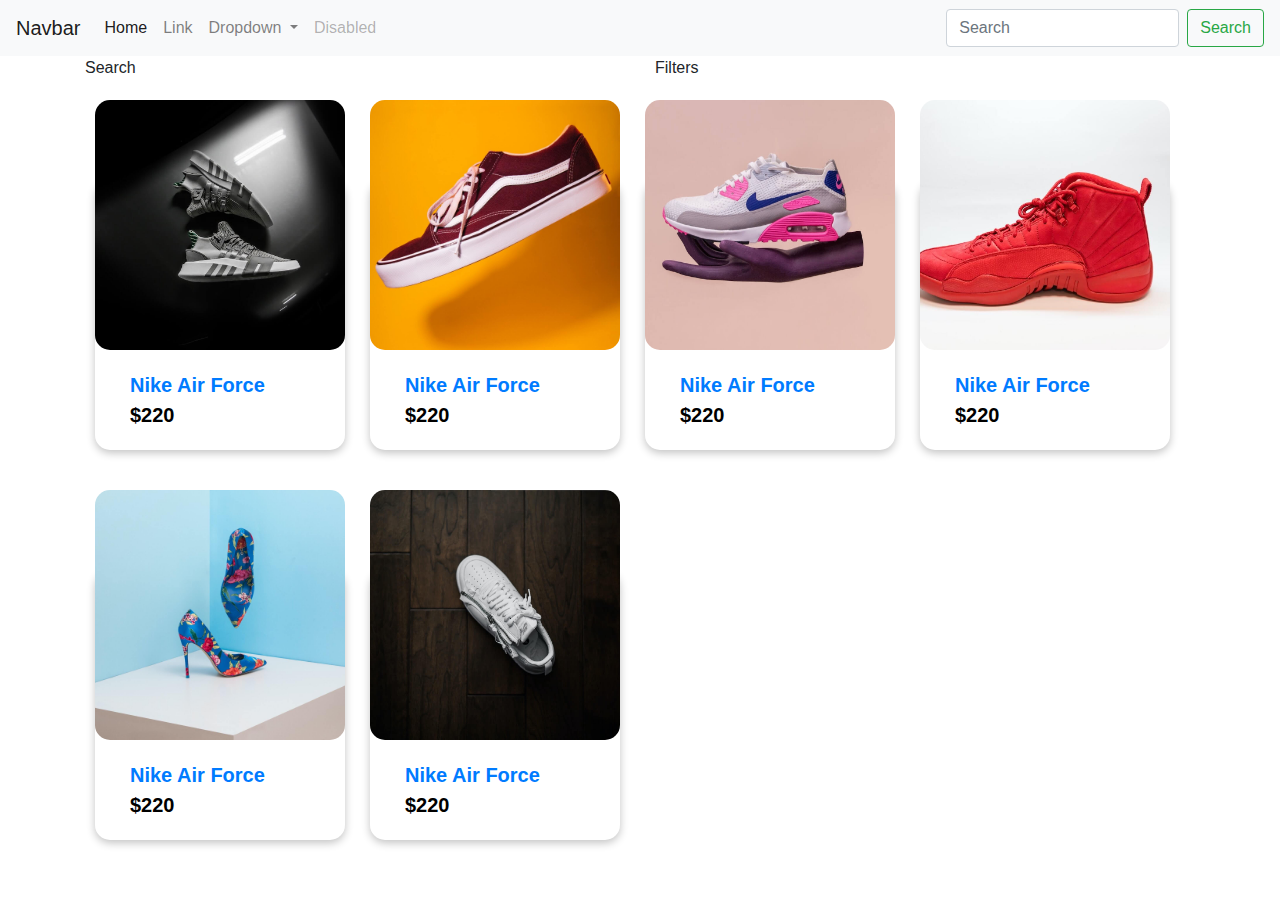
==== index.html @ 08190706 "first commit" ====
<!DOCTYPE html>
<html lang="en">
<head>
    <meta charset="UTF-8">
    <meta http-equiv="X-UA-Compatible" content="IE=edge">
    <meta name="viewport" content="width=device-width, initial-scale=1.0">
    <title>Document</title>
</head>
<!-- css -->
<link rel="stylesheet" href="./style.css">
<link rel="stylesheet" href="https://cdn.jsdelivr.net/npm/bootstrap@4.0.0/dist/css/bootstrap.min.css" integrity="sha384-Gn5384xqQ1aoWXA+058RXPxPg6fy4IWvTNh0E263XmFcJlSAwiGgFAW/dAiS6JXm" crossorigin="anonymous">
<body>
    <nav class="navbar navbar-expand-lg navbar-light bg-light">
        <a class="navbar-brand" href="#">Navbar</a>
        <button class="navbar-toggler" type="button" data-toggle="collapse" data-target="#navbarSupportedContent" aria-controls="navbarSupportedContent" aria-expanded="false" aria-label="Toggle navigation">
          <span class="navbar-toggler-icon"></span>
        </button>
      
        <div class="collapse navbar-collapse" id="navbarSupportedContent">
          <ul class="navbar-nav mr-auto">
            <li class="nav-item active">
              <a class="nav-link" href="#">Home <span class="sr-only">(current)</span></a>
            </li>
            <li class="nav-item">
              <a class="nav-link" href="#">Link</a>
            </li>
            <li class="nav-item dropdown">
              <a class="nav-link dropdown-toggle" href="#" id="navbarDropdown" role="button" data-toggle="dropdown" aria-haspopup="true" aria-expanded="false">
                Dropdown
              </a>
              <div class="dropdown-menu" aria-labelledby="navbarDropdown">
                <a class="dropdown-item" href="#">Action</a>
                <a class="dropdown-item" href="#">Another action</a>
                <div class="dropdown-divider"></div>
                <a class="dropdown-item" href="#">Something else here</a>
              </div>
            </li>
            <li class="nav-item">
              <a class="nav-link disabled" href="#">Disabled</a>
            </li>
          </ul>
          <form class="form-inline my-2 my-lg-0">
            <input class="form-control mr-sm-2" type="search" placeholder="Search" aria-label="Search">
            <button class="btn btn-outline-success my-2 my-sm-0" type="submit">Search</button>
          </form>
        </div>
      </nav>
      


      <div class="container">
        <div class="row">
            <div class="col-12 col-md-6">
                Search
            </div>
            <div class="col-12 col-md-6">
                Filters
            </div>
            <div class="col-12 col-md-3 home-product-card" style="max-width:250px;">
                <div class="row">
                    <img  class="home-product-card-image" src="./image/product_1.jpg">
                    <div class="">
                        <div class="col-md-12 home-product-card-title"><a  href="">Nike Air Force</a></div>
                        <div class="col-md-12 home-product-card-title2">$220</div>
                    </div>
                </div>   
            </div>
            <div class="col-12 col-md-3 home-product-card" style="max-width:250px;">
                <div class="row">
                    <img  class="home-product-card-image" src="./image/product_2.jpg">
                    <div class="">
                        <div class="col-md-12 home-product-card-title"><a  href="">Nike Air Force</a></div>
                        <div class="col-md-12 home-product-card-title2">$220</div>
                    </div>
                </div>   
            </div>   
            <div class="col-12 col-md-3 home-product-card" style="max-width:250px;">
                <div class="row">
                    <img  class="home-product-card-image" src="./image/product_3.jpg">
                    <div class="">
                        <div class="col-md-12 home-product-card-title"><a  href="">Nike Air Force</a></div>
                        <div class="col-md-12 home-product-card-title2">$220</div>
                    </div>
                </div>   
            </div>   
            <div class="col-12 col-md-3 home-product-card" style="max-width:250px;">
                <div class="row">
                    <img  class="home-product-card-image" src="./image/product_4.jpg">
                    <div class="">
                        <div class="col-md-12 home-product-card-title"><a  href="">Nike Air Force</a></div>
                        <div class="col-md-12 home-product-card-title2">$220</div>
                    </div>
                </div>   
            </div> 
            <div class="col-12 col-md-3 home-product-card" style="max-width:250px;">
                <div class="row">
                    <img  class="home-product-card-image" src="./image/product_5.jpg">
                    <div class="">
                        <div class="col-md-12 home-product-card-title"><a  href="">Nike Air Force</a></div>
                        <div class="col-md-12 home-product-card-title2">$220</div>
                    </div>
                </div>   
            </div>   
            <div class="col-12 col-md-3 home-product-card" style="max-width:250px;">
                <div class="row">
                    <img  class="home-product-card-image" src="./image/product_6.jpg">
                    <div class="">
                        <div class="col-md-12 home-product-card-title"><a  href="">Nike Air Force</a></div>
                        <div class="col-md-12 home-product-card-title2">$220</div>
                    </div>
                </div>   
            </div>        
 
            
            
     
        </div>

      </div>
    
</body>

<!-- script -->
<script src="https://code.jquery.com/jquery-3.2.1.slim.min.js" integrity="sha384-KJ3o2DKtIkvYIK3UENzmM7KCkRr/rE9/Qpg6aAZGJwFDMVNA/GpGFF93hXpG5KkN" crossorigin="anonymous"></script>
<script src="https://cdn.jsdelivr.net/npm/popper.js@1.12.9/dist/umd/popper.min.js" integrity="sha384-ApNbgh9B+Y1QKtv3Rn7W3mgPxhU9K/ScQsAP7hUibX39j7fakFPskvXusvfa0b4Q" crossorigin="anonymous"></script>
<script src="https://cdn.jsdelivr.net/npm/bootstrap@4.0.0/dist/js/bootstrap.min.js" integrity="sha384-JZR6Spejh4U02d8jOt6vLEHfe/JQGiRRSQQxSfFWpi1MquVdAyjUar5+76PVCmYl" crossorigin="anonymous"></script>
</html>
---- style.css ----
a:hover,a:focus,a:active{
    color: inherit; /* blue colors for links too */
    text-decoration: none; /* no underline */
}

.home-product-card{
    padding: 20px 0;
    border-radius: 15px;
    background-color: rgb(255, 255, 255);
    margin-left: 25px;
    margin-top: 100px;
    margin-bottom: 20px;
    box-shadow: rgba(0, 0, 0, 0.24) 0px 3px 8px;
    /* text-align: center; */



}
.home-product-card-image{
    height: 250px;
    width: 100%;
    object-fit: cover;
    border-radius: 15px;
    margin-top: -100px;
}

.home-product-card-title{
    font-size: 20px;
    font-weight: bold;
    margin-left: 20px;
    margin-top: 20px;
    color: black;
}
.home-product-card-title2{
    font-size: 20px;
    font-weight: bold;
    margin-left: 20px;
    /* margin-top: 3px; */
    color: black;
}

/* single product page */

.product-image{
    height:480px;
    max-width: 520px;
    border-radius: 20px;
    /* margin-top: 60px; */
    margin-bottom: 50px;

}
.product-page-subtitle{
    color: brown;
    font-size: 15px;
    font-weight: bold;
    margin-left: 5px;
}
.product-page-title{

    font-size: 30px;
    font-weight: bold;
}
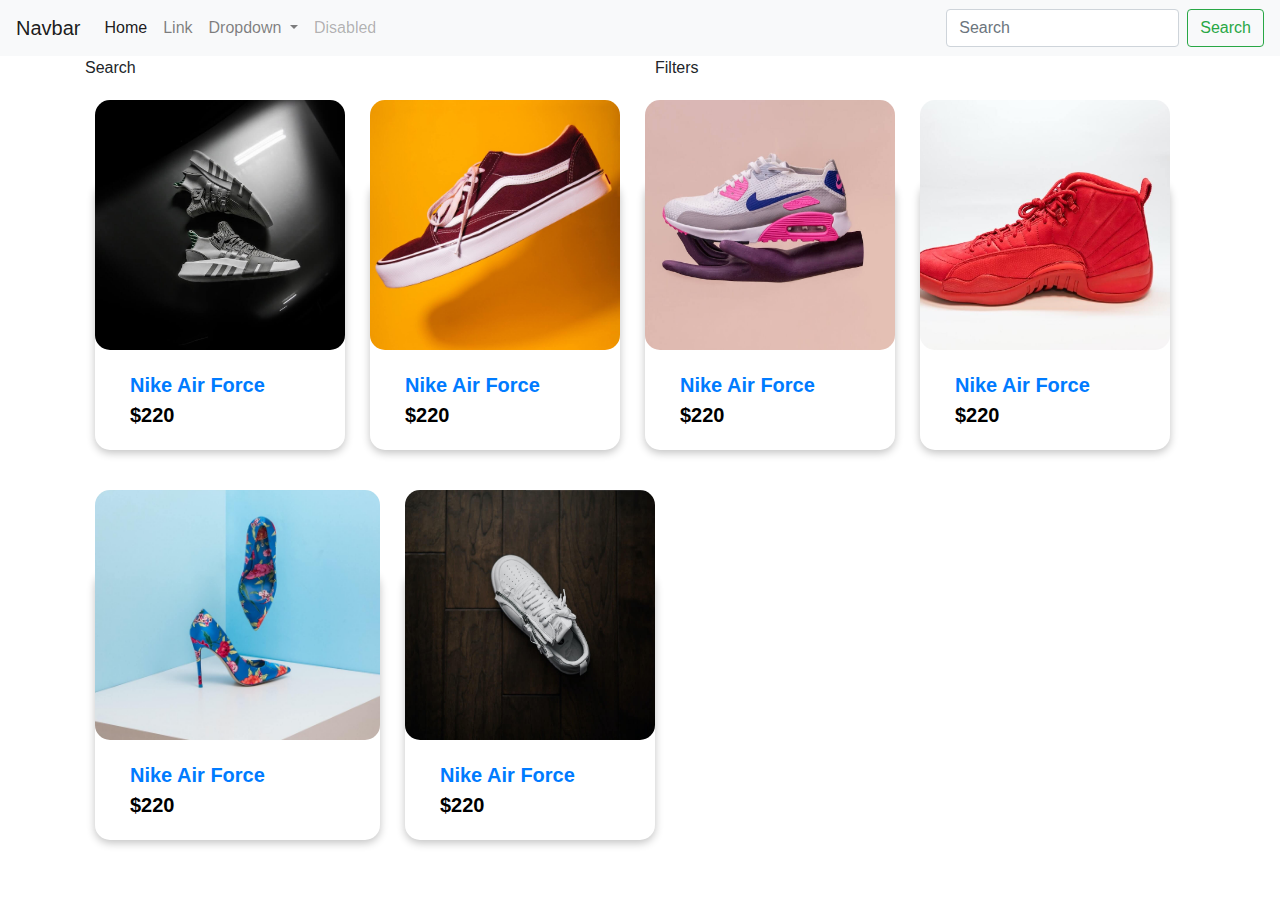
==== commit afecc0b5: "product.html updated" ====
--- a/index.html
+++ b/index.html
@@ -92,7 +92,7 @@
                     </div>
                 </div>   
             </div> 
-            <div class="col-12 col-md-3 home-product-card" style="max-width:250px;">
+            <div class="col-12 col-md-3 home-product-card">
                 <div class="row">
                     <img  class="home-product-card-image" src="./image/product_5.jpg">
                     <div class="">
--- a/style.css
+++ b/style.css
@@ -43,12 +43,24 @@
 /* single product page */
 
 .product-image{
-    height:480px;
-    max-width: 520px;
+    height:490px;
+    max-width: 90%;
     border-radius: 20px;
     /* margin-top: 60px; */
     margin-bottom: 50px;
 
+}
+
+.product-page-stock-card{
+    background-color: #ffe2e1;
+    border-radius: 10px;
+    color: #bb2b3f;
+    height: 21px;
+    font-size: 13px;
+    font-weight: bold;
+    text-align: center;
+    margin-bottom: 15px;
+    
 }
 .product-page-subtitle{
     color: brown;
@@ -60,4 +72,60 @@
 
     font-size: 30px;
     font-weight: bold;
+}
+
+.product-page-rating{
+    margin-top: 10px;
+    margin-left: -10px;
+}
+.product-page-prize{
+    font-size: 30px;
+    font-weight: bold;
+    margin-top: 10px;
+}
+
+.product-page-subtitle2{
+    font-size: 20px;
+    margin-top: 30px;
+}
+
+.product-page-box-size{
+    border-radius: 8px;
+    margin-top: 30px;
+    border: solid 1px rgb(150, 150, 150);
+    padding: 10px 17px;
+    max-width: 100px;
+    background-color: white;
+    color: #283035;
+
+}
+.product-page-subtitle3{
+    font-size: 20px;
+    margin-top: 30px;
+}
+
+.product-page-input{
+    border-radius: 5px;
+    margin-top: 30px;
+    border: solid 1px rgb(150, 150, 150);
+    padding: 5px 0px;
+    max-width: 100px;
+}
+.product-page-button1{
+    color:#283035;
+    background-color:#f9bf07;
+    border-radius: 10px;
+    border: 0;
+    padding: 12px 35px;
+    font-weight: bold;
+    margin-top: 40px;
+}
+.product-page-button2{
+    color:white;
+    background-color:#00ab55;
+    border-radius: 10px;
+    border: 0;
+    padding: 12px 45px;
+    font-weight: bold;
+    margin-top: 40px;
 }